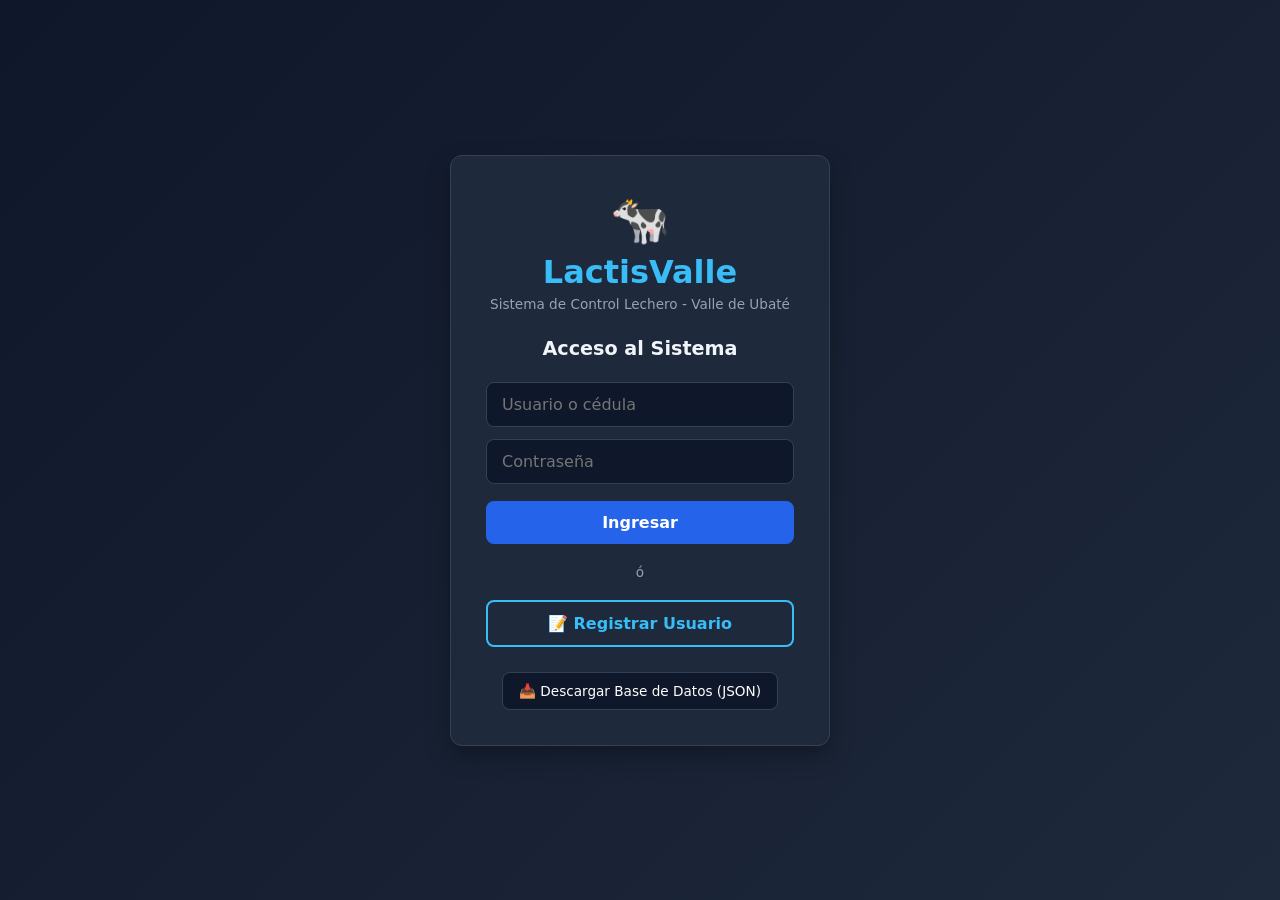
==== LactisValle_microservices/auth-service/frontend/index.html @ ffaddf48 "Implementación de microservicios y organización de el tablero" ====
<!DOCTYPE html>
<html lang="es">
<head>
    <meta charset="UTF-8">
    <meta name="viewport" content="width=device-width, initial-scale=1.0">
    <title>LactisValle — Acceso al Sistema</title>
    <!-- Hoja de estilos del inicio de sesión -->
    <link rel="stylesheet" href="inicio_S.css">
</head>
<body>

    <div class="login-container">
        <div class="logo-section">
            <span class="emoji-logo">🐄</span>
            <h1>LactisValle</h1>
            <p>Sistema de Control Lechero - Valle de Ubaté</p>
        </div>

        <!-- FORMULARIO DE INICIO DE SESIÓN -->
        <form id="loginForm" class="auth-form" onsubmit="event.preventDefault(); validarLogin();">
            <h2>Acceso al Sistema</h2>
            
            <div class="input-group">
                <input type="text" id="loginUser" placeholder="Usuario o cédula" required>
            </div>
            
            <div class="input-group">
                <input type="password" id="loginPass" placeholder="Contraseña" required>
            </div>
            
            <button type="submit" class="btn-submit">Ingresar</button>
            
            <div class="divider">ó</div>

            <!-- BOTÓN PARA MOSTRAR EL FORMULARIO DE REGISTRO -->
            <button type="button" class="btn-secondary" onclick="mostrarRegistro()">
                📝 Registrar Usuario
            </button>
        </form>

        <!-- FORMULARIO DE REGISTRO DE USUARIO (Oculto al inicio) -->
        <form id="registerForm" class="auth-form oculto" onsubmit="event.preventDefault(); registrar();">
            <h2>Registro de Usuario</h2>
            
            <div class="input-group">
                <input type="text" id="regUser" placeholder="Nuevo usuario o cédula" required>
            </div>
            
            <div class="input-group">
                <input type="password" id="regPass" placeholder="Crear contraseña" required>
            </div>
            
            <button type="submit" class="btn-submit">Guardar Registro</button>
            
            <p class="switch-text">
                ¿Ya tienes cuenta? <a href="#" onclick="mostrarLogin()">Inicia sesión aquí</a>
            </p>
        </form>

        <!-- BOTÓN PARA EXPORTAR BASE DE DATOS LOCAL JSON -->
        <div class="export-box">
            <button type="button" onclick="exportarUsuariosJSON()" class="btn-export">
                📥 Descargar Base de Datos (JSON)
            </button>
        </div>
    </div>

    <!-- Script de lógica -->
    <script src="app.js"></script>
</body>
</html>
---- LactisValle_microservices/auth-service/frontend/inicio_S.css ----
:root {
    --primary-color: #1e293b;
    --accent-color: #2563eb;
    --accent-hover: #1d4ed8;
    --bg-body: #0f172a;
    --bg-card: #1e293b;
    --text-main: #ffffff;
    --text-muted: #94a3b8;
    --border-color: #334155;
    --radius: 12px;
    --shadow: 0 10px 25px rgba(0, 0, 0, 0.3);
}

* {
    margin: 0;
    padding: 0;
    box-sizing: border-box;
    font-family: 'Segoe UI', system-ui, -apple-system, sans-serif;
}

body {
    height: 100vh;
    display: flex;
    justify-content: center;
    align-items: center;
    background: linear-gradient(135deg, #0f172a, #1e293b);
    color: var(--text-main);
}

.login-container {
    width: 380px;
    background: var(--bg-card);
    padding: 35px;
    border-radius: var(--radius);
    box-shadow: var(--shadow);
    border: 1px solid var(--border-color);
}

.logo-section {
    text-align: center;
    margin-bottom: 25px;
}

.emoji-logo {
    font-size: 3rem;
    display: block;
    margin-bottom: 5px;
}

.logo-section h1 {
    font-size: 2rem;
    color: #38bdf8;
}

.logo-section p {
    font-size: 0.85rem;
    color: var(--text-muted);
    margin-top: 5px;
}

.auth-form {
    display: flex;
    flex-direction: column;
    gap: 12px;
    transition: opacity 0.3s ease;
}

.auth-form h2 {
    font-size: 1.2rem;
    text-align: center;
    margin-bottom: 10px;
    color: #f1f5f9;
}

.input-group {
    width: 100%;
}

.input-group input {
    width: 100%;
    padding: 12px 15px;
    border: 1px solid var(--border-color);
    background-color: #0f172a;
    color: #ffffff;
    border-radius: 8px;
    font-size: 1rem;
    outline: none;
    transition: border-color 0.2s ease;
}

.input-group input:focus {
    border-color: #38bdf8;
}

.btn-submit {
    width: 100%;
    padding: 12px;
    background-color: var(--accent-color);
    color: white;
    border: none;
    border-radius: 8px;
    font-size: 1rem;
    font-weight: 600;
    cursor: pointer;
    transition: background-color 0.2s ease;
    margin-top: 5px;
}

.btn-submit:hover {
    background-color: var(--accent-hover);
}

.divider {
    margin: 8px 0;
    color: var(--text-muted);
    font-size: 0.85rem;
    text-align: center;
}

.btn-secondary {
    width: 100%;
    padding: 12px;
    background-color: transparent;
    color: #38bdf8;
    border: 2px solid #38bdf8;
    border-radius: 8px;
    font-size: 1rem;
    font-weight: 600;
    cursor: pointer;
    transition: all 0.2s ease;
}

.btn-secondary:hover {
    background-color: #38bdf8;
    color: #0f172a;
}

.switch-text {
    margin-top: 10px;
    font-size: 0.85rem;
    color: var(--text-muted);
    text-align: center;
}

.switch-text a {
    color: #38bdf8;
    text-decoration: none;
    font-weight: 600;
}

.switch-text a:hover {
    text-decoration: underline;
}

.export-box {
    margin-top: 25px;
    text-align: center;
}

.btn-export {
    background-color: #0f172a;
    color: #ffffff;
    padding: 10px 16px;
    font-size: 0.85rem;
    border-radius: 8px;
    border: 1px solid var(--border-color);
    cursor: pointer;
    transition: background-color 0.2s ease;
}

.btn-export:hover {
    background-color: #334155;
}

/* CLASE PARA OCULTAR ELEMENTOS */
.oculto {
    display: none !important;
}
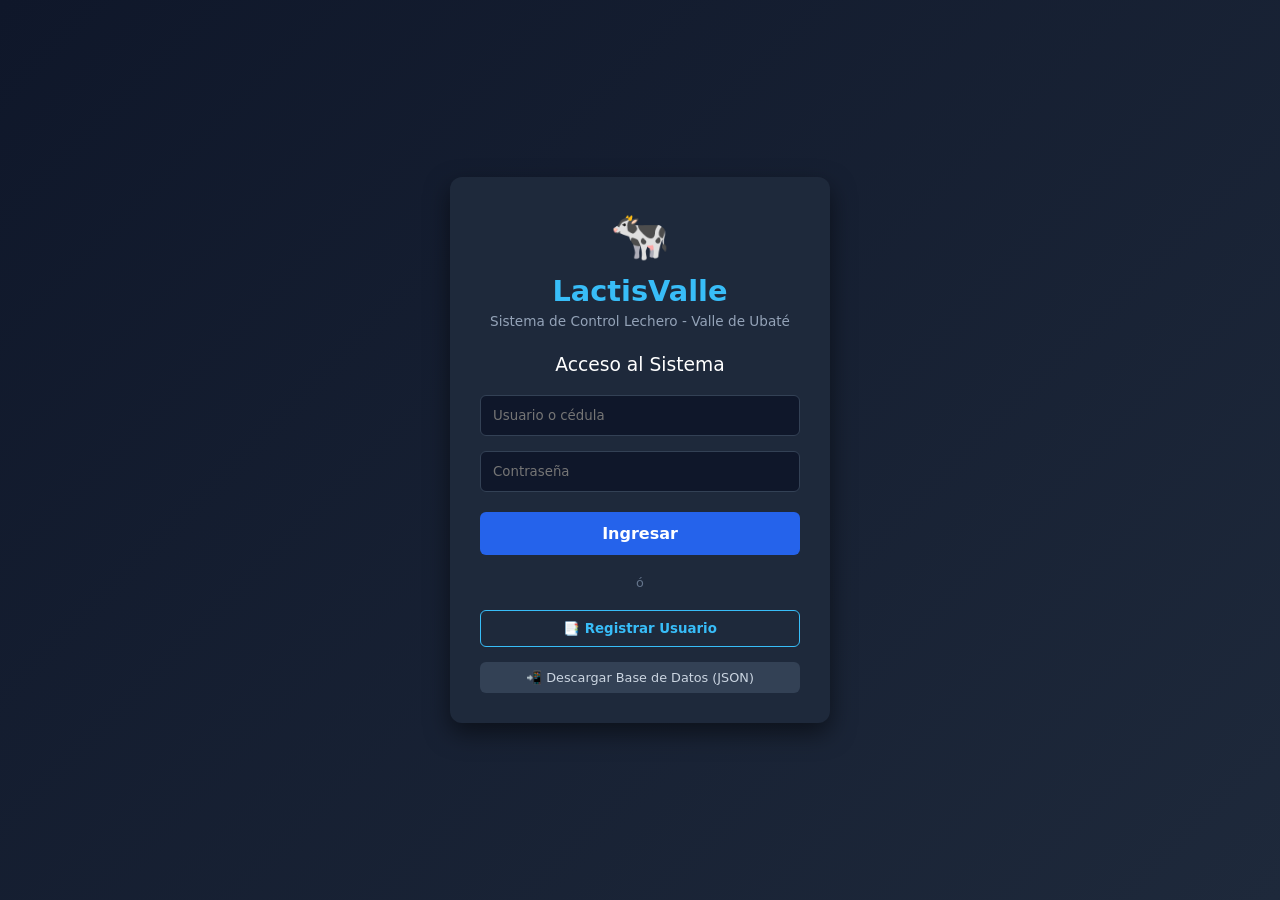
==== commit 6ec5318f: "Se agrega una nueva función de el menu llamado reportes para visualización mediante las graficas" ====
--- a/LactisValle_microservices/auth-service/frontend/index.html
+++ b/LactisValle_microservices/auth-service/frontend/index.html
@@ -4,68 +4,75 @@
     <meta charset="UTF-8">
     <meta name="viewport" content="width=device-width, initial-scale=1.0">
     <title>LactisValle — Acceso al Sistema</title>
-    <!-- Hoja de estilos del inicio de sesión -->
     <link rel="stylesheet" href="inicio_S.css">
 </head>
-<body>
+<body style="background-color: #0f172a; display: flex; justify-content: center; align-items: center; min-height: 100vh; margin: 0; font-family: sans-serif;">
 
-    <div class="login-container">
-        <div class="logo-section">
-            <span class="emoji-logo">🐄</span>
-            <h1>LactisValle</h1>
-            <p>Sistema de Control Lechero - Valle de Ubaté</p>
-        </div>
+    <div class="login-card" style="background: #1e293b; padding: 30px; border-radius: 12px; width: 100%; max-width: 380px; color: white; text-align: center; box-shadow: 0 10px 25px rgba(0,0,0,0.5);">
+        
+        <div style="font-size: 3rem; margin-bottom: 10px;">🐄</div>
+        <h1 style="color: #38bdf8; margin: 0 0 5px 0; font-size: 1.8rem;">LactisValle</h1>
+        <p style="color: #94a3b8; font-size: 0.85rem; margin-bottom: 25px;">Sistema de Control Lechero - Valle de Ubaté</p>
 
-        <!-- FORMULARIO DE INICIO DE SESIÓN -->
-        <form id="loginForm" class="auth-form" onsubmit="event.preventDefault(); validarLogin();">
-            <h2>Acceso al Sistema</h2>
-            
-            <div class="input-group">
-                <input type="text" id="loginUser" placeholder="Usuario o cédula" required>
+        <h3 id="formTitle" style="margin-bottom: 20px; font-weight: 500;">Acceso al Sistema</h3>
+
+        <!-- CONTENEDOR DE NOTIFICACIONES -->
+        <div id="loginAlert" style="display: none; padding: 10px; margin-bottom: 15px; border-radius: 6px; font-size: 0.85rem; text-align: center;"></div>
+
+        <!-- FORMULARIO DE ACCESO Y REGISTRO -->
+        <form id="loginForm">
+            <div style="margin-bottom: 15px; text-align: left;">
+                <input 
+                    type="text" 
+                    id="loginUser" 
+                    placeholder="Usuario o cédula" 
+                    required 
+                    style="width: 100%; padding: 12px; border-radius: 6px; border: 1px solid #334155; background: #0f172a; color: white; box-sizing: border-box;"
+                >
             </div>
-            
-            <div class="input-group">
-                <input type="password" id="loginPass" placeholder="Contraseña" required>
+
+            <div style="margin-bottom: 20px; text-align: left;">
+                <input 
+                    type="password" 
+                    id="loginPassword" 
+                    placeholder="Contraseña" 
+                    required 
+                    style="width: 100%; padding: 12px; border-radius: 6px; border: 1px solid #334155; background: #0f172a; color: white; box-sizing: border-box;"
+                >
             </div>
-            
-            <button type="submit" class="btn-submit">Ingresar</button>
-            
-            <div class="divider">ó</div>
 
-            <!-- BOTÓN PARA MOSTRAR EL FORMULARIO DE REGISTRO -->
-            <button type="button" class="btn-secondary" onclick="mostrarRegistro()">
-                📝 Registrar Usuario
+            <button 
+                type="submit" 
+                id="btnLogin" 
+                style="width: 100%; padding: 12px; background: #2563eb; color: white; border: none; border-radius: 6px; font-weight: bold; cursor: pointer; font-size: 1rem;"
+            >
+                Ingresar
             </button>
         </form>
 
-        <!-- FORMULARIO DE REGISTRO DE USUARIO (Oculto al inicio) -->
-        <form id="registerForm" class="auth-form oculto" onsubmit="event.preventDefault(); registrar();">
-            <h2>Registro de Usuario</h2>
-            
-            <div class="input-group">
-                <input type="text" id="regUser" placeholder="Nuevo usuario o cédula" required>
-            </div>
-            
-            <div class="input-group">
-                <input type="password" id="regPass" placeholder="Crear contraseña" required>
-            </div>
-            
-            <button type="submit" class="btn-submit">Guardar Registro</button>
-            
-            <p class="switch-text">
-                ¿Ya tienes cuenta? <a href="#" onclick="mostrarLogin()">Inicia sesión aquí</a>
-            </p>
-        </form>
+        <div style="margin: 20px 0; color: #64748b; font-size: 0.8rem;">ó</div>
 
-        <!-- BOTÓN PARA EXPORTAR BASE DE DATOS LOCAL JSON -->
-        <div class="export-box">
-            <button type="button" onclick="exportarUsuariosJSON()" class="btn-export">
-                📥 Descargar Base de Datos (JSON)
-            </button>
-        </div>
+        <!-- BOTÓN REGISTRAR USUARIO -->
+        <button 
+            type="button" 
+            id="btnRegisterToggle" 
+            onclick="toggleModoRegistro()" 
+            style="width: 100%; padding: 10px; background: transparent; border: 1px solid #38bdf8; color: #38bdf8; border-radius: 6px; cursor: pointer; margin-bottom: 15px; font-weight: bold;"
+        >
+            📑 Registrar Usuario
+        </button>
+
+        <!-- BOTÓN DESCARGAR BASE DE DATOS JSON -->
+        <button 
+            type="button" 
+            onclick="descargarBaseDatosJSON()" 
+            style="width: 100%; padding: 8px; background: #334155; border: none; color: #cbd5e1; border-radius: 6px; cursor: pointer; font-size: 0.8rem;"
+        >
+            📲 Descargar Base de Datos (JSON)
+        </button>
     </div>
 
-    <!-- Script de lógica -->
-    <script src="app.js"></script>
+    <!-- VINCULACIÓN CON EL ARCHIVO JAVASCRIPT EXTERNO -->
+    <script src="inicio_S.js"></script>
 </body>
 </html>
--- a/LactisValle_microservices/auth-service/frontend/inicio_S.css
+++ b/LactisValle_microservices/auth-service/frontend/inicio_S.css
@@ -175,4 +175,90 @@
 /* CLASE PARA OCULTAR ELEMENTOS */
 .oculto {
     display: none !important;
+}
+/* Estilos para el Perfil y Botón de Cierre de Sesión */
+.user-profile {
+  display: flex;
+  align-items: center;
+  gap: 10px;
+  background-color: rgba(255, 255, 255, 0.1);
+  padding: 6px 14px;
+  border-radius: 20px;
+  color: #ffffff;
+  font-size: 0.9rem;
+}
+
+.user-avatar {
+  font-size: 1.1rem;
+}
+
+.user-name {
+  font-weight: 600;
+  color: #e0e0e0;
+}
+
+.btn-logout {
+  background-color: #dc3545;
+  color: white;
+  border: none;
+  padding: 5px 12px;
+  border-radius: 12px;
+  cursor: pointer;
+  font-size: 0.8rem;
+  font-weight: bold;
+  transition: background-color 0.2s ease;
+}
+
+.btn-logout:hover {
+  background-color: #bd2130;
+}
+.navbar {
+  display: flex;
+  justify-content: space-between;
+  align-items: center;
+  padding: 12px 24px;
+  background-color: #1a2332;
+  color: #ffffff;
+}
+
+.logo-container h2 {
+  margin: 0;
+  font-size: 1.25rem;
+  font-weight: bold;
+}
+
+.user-profile {
+  display: flex;
+  align-items: center;
+  gap: 10px;
+  background-color: rgba(255, 255, 255, 0.1);
+  padding: 6px 14px;
+  border-radius: 20px;
+  color: #ffffff;
+  font-size: 0.9rem;
+}
+
+.btn-logout {
+  background-color: #dc3545;
+  color: white;
+  border: none;
+  padding: 5px 12px;
+  border-radius: 12px;
+  cursor: pointer;
+  font-size: 0.8rem;
+  font-weight: bold;
+  transition: background-color 0.2s ease;
+}
+
+.btn-logout:hover {
+  background-color: #bd2130;
+}
+
+.badge-offline {
+  background-color: #e8f5e9;
+  color: #2e7d32;
+  padding: 6px 14px;
+  border-radius: 20px;
+  font-size: 0.85rem;
+  font-weight: 600;
 }
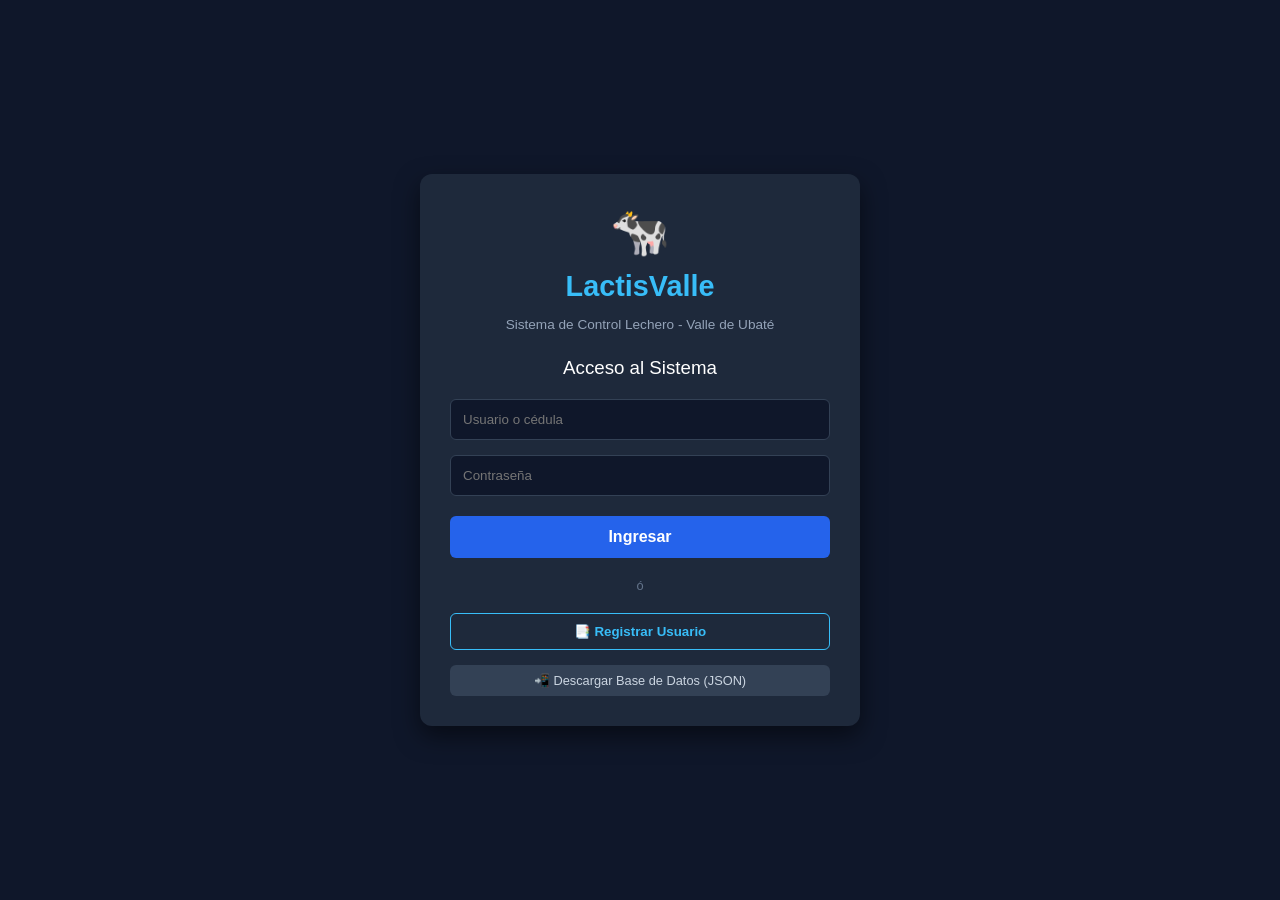
==== commit 140beaf8: "Init" ====
--- a/LactisValle_microservices/auth-service/frontend/index.html
+++ b/LactisValle_microservices/auth-service/frontend/index.html
@@ -9,17 +9,11 @@
 <body style="background-color: #0f172a; display: flex; justify-content: center; align-items: center; min-height: 100vh; margin: 0; font-family: sans-serif;">
 
     <div class="login-card" style="background: #1e293b; padding: 30px; border-radius: 12px; width: 100%; max-width: 380px; color: white; text-align: center; box-shadow: 0 10px 25px rgba(0,0,0,0.5);">
-        
         <div style="font-size: 3rem; margin-bottom: 10px;">🐄</div>
         <h1 style="color: #38bdf8; margin: 0 0 5px 0; font-size: 1.8rem;">LactisValle</h1>
         <p style="color: #94a3b8; font-size: 0.85rem; margin-bottom: 25px;">Sistema de Control Lechero - Valle de Ubaté</p>
-
         <h3 id="formTitle" style="margin-bottom: 20px; font-weight: 500;">Acceso al Sistema</h3>
-
-        <!-- CONTENEDOR DE NOTIFICACIONES -->
         <div id="loginAlert" style="display: none; padding: 10px; margin-bottom: 15px; border-radius: 6px; font-size: 0.85rem; text-align: center;"></div>
-
-        <!-- FORMULARIO DE ACCESO Y REGISTRO -->
         <form id="loginForm">
             <div style="margin-bottom: 15px; text-align: left;">
                 <input 
@@ -49,10 +43,7 @@
                 Ingresar
             </button>
         </form>
-
         <div style="margin: 20px 0; color: #64748b; font-size: 0.8rem;">ó</div>
-
-        <!-- BOTÓN REGISTRAR USUARIO -->
         <button 
             type="button" 
             id="btnRegisterToggle" 
@@ -62,7 +53,6 @@
             📑 Registrar Usuario
         </button>
 
-        <!-- BOTÓN DESCARGAR BASE DE DATOS JSON -->
         <button 
             type="button" 
             onclick="descargarBaseDatosJSON()" 
@@ -71,8 +61,6 @@
             📲 Descargar Base de Datos (JSON)
         </button>
     </div>
-
-    <!-- VINCULACIÓN CON EL ARCHIVO JAVASCRIPT EXTERNO -->
     <script src="inicio_S.js"></script>
 </body>
 </html>
--- a/LactisValle_microservices/auth-service/frontend/inicio_S.css
+++ b/LactisValle_microservices/auth-service/frontend/inicio_S.css
@@ -11,254 +11,57 @@
     --shadow: 0 10px 25px rgba(0, 0, 0, 0.3);
 }
 
-* {
-    margin: 0;
-    padding: 0;
-    box-sizing: border-box;
-    font-family: 'Segoe UI', system-ui, -apple-system, sans-serif;
-}
-
-body {
-    height: 100vh;
-    display: flex;
-    justify-content: center;
-    align-items: center;
-    background: linear-gradient(135deg, #0f172a, #1e293b);
-    color: var(--text-main);
-}
-
-.login-container {
-    width: 380px;
-    background: var(--bg-card);
-    padding: 35px;
-    border-radius: var(--radius);
-    box-shadow: var(--shadow);
-    border: 1px solid var(--border-color);
-}
-
-.logo-section {
-    text-align: center;
-    margin-bottom: 25px;
-}
-
-.emoji-logo {
-    font-size: 3rem;
-    display: block;
-    margin-bottom: 5px;
-}
-
-.logo-section h1 {
-    font-size: 2rem;
-    color: #38bdf8;
-}
-
-.logo-section p {
-    font-size: 0.85rem;
-    color: var(--text-muted);
-    margin-top: 5px;
-}
-
-.auth-form {
-    display: flex;
-    flex-direction: column;
-    gap: 12px;
-    transition: opacity 0.3s ease;
-}
-
-.auth-form h2 {
-    font-size: 1.2rem;
-    text-align: center;
-    margin-bottom: 10px;
-    color: #f1f5f9;
-}
-
-.input-group {
-    width: 100%;
-}
-
-.input-group input {
-    width: 100%;
-    padding: 12px 15px;
-    border: 1px solid var(--border-color);
-    background-color: #0f172a;
-    color: #ffffff;
-    border-radius: 8px;
-    font-size: 1rem;
-    outline: none;
-    transition: border-color 0.2s ease;
-}
-
-.input-group input:focus {
-    border-color: #38bdf8;
-}
-
-.btn-submit {
-    width: 100%;
-    padding: 12px;
-    background-color: var(--accent-color);
-    color: white;
-    border: none;
-    border-radius: 8px;
-    font-size: 1rem;
-    font-weight: 600;
-    cursor: pointer;
-    transition: background-color 0.2s ease;
-    margin-top: 5px;
-}
-
-.btn-submit:hover {
-    background-color: var(--accent-hover);
-}
-
-.divider {
-    margin: 8px 0;
-    color: var(--text-muted);
-    font-size: 0.85rem;
-    text-align: center;
-}
-
-.btn-secondary {
-    width: 100%;
-    padding: 12px;
-    background-color: transparent;
-    color: #38bdf8;
-    border: 2px solid #38bdf8;
-    border-radius: 8px;
-    font-size: 1rem;
-    font-weight: 600;
-    cursor: pointer;
-    transition: all 0.2s ease;
-}
-
-.btn-secondary:hover {
-    background-color: #38bdf8;
-    color: #0f172a;
-}
-
-.switch-text {
-    margin-top: 10px;
-    font-size: 0.85rem;
-    color: var(--text-muted);
-    text-align: center;
-}
-
-.switch-text a {
-    color: #38bdf8;
-    text-decoration: none;
-    font-weight: 600;
-}
-
-.switch-text a:hover {
-    text-decoration: underline;
-}
-
-.export-box {
-    margin-top: 25px;
-    text-align: center;
-}
-
-.btn-export {
-    background-color: #0f172a;
-    color: #ffffff;
-    padding: 10px 16px;
-    font-size: 0.85rem;
-    border-radius: 8px;
-    border: 1px solid var(--border-color);
-    cursor: pointer;
-    transition: background-color 0.2s ease;
-}
-
-.btn-export:hover {
-    background-color: #334155;
-}
-
-/* CLASE PARA OCULTAR ELEMENTOS */
-.oculto {
-    display: none !important;
-}
-/* Estilos para el Perfil y Botón de Cierre de Sesión */
-.user-profile {
-  display: flex;
-  align-items: center;
-  gap: 10px;
-  background-color: rgba(255, 255, 255, 0.1);
-  padding: 6px 14px;
-  border-radius: 20px;
-  color: #ffffff;
-  font-size: 0.9rem;
-}
-
-.user-avatar {
-  font-size: 1.1rem;
-}
-
-.user-name {
-  font-weight: 600;
-  color: #e0e0e0;
-}
-
-.btn-logout {
-  background-color: #dc3545;
-  color: white;
-  border: none;
-  padding: 5px 12px;
-  border-radius: 12px;
-  cursor: pointer;
-  font-size: 0.8rem;
-  font-weight: bold;
-  transition: background-color 0.2s ease;
-}
-
-.btn-logout:hover {
-  background-color: #bd2130;
-}
-.navbar {
-  display: flex;
-  justify-content: space-between;
-  align-items: center;
-  padding: 12px 24px;
-  background-color: #1a2332;
-  color: #ffffff;
-}
-
-.logo-container h2 {
-  margin: 0;
-  font-size: 1.25rem;
-  font-weight: bold;
-}
-
-.user-profile {
-  display: flex;
-  align-items: center;
-  gap: 10px;
-  background-color: rgba(255, 255, 255, 0.1);
-  padding: 6px 14px;
-  border-radius: 20px;
-  color: #ffffff;
-  font-size: 0.9rem;
-}
-
-.btn-logout {
-  background-color: #dc3545;
-  color: white;
-  border: none;
-  padding: 5px 12px;
-  border-radius: 12px;
-  cursor: pointer;
-  font-size: 0.8rem;
-  font-weight: bold;
-  transition: background-color 0.2s ease;
-}
-
-.btn-logout:hover {
-  background-color: #bd2130;
-}
-
-.badge-offline {
-  background-color: #e8f5e9;
-  color: #2e7d32;
-  padding: 6px 14px;
-  border-radius: 20px;
-  font-size: 0.85rem;
-  font-weight: 600;
-}+ /* Ajustes específicos para adaptar las tarjetas de navegación al tema oscuro */
+        .menu-options {
+            display: flex;
+            flex-direction: column;
+            gap: 15px;
+            margin-top: 20px;
+        }
+        .btn-menu {
+            background: #0f172a;
+            border: 1px solid #334155;
+            color: #ffffff;
+            padding: 16px;
+            border-radius: 10px;
+            font-size: 1rem;
+            font-weight: bold;
+            cursor: pointer;
+            display: flex;
+            align-items: center;
+            gap: 14px;
+            text-decoration: none;
+            transition: all 0.2s ease-in-out;
+        }
+        .btn-menu:hover {
+            border-color: #38bdf8;
+            background: #1e293b;
+            transform: translateY(-2px);
+        }
+        .btn-logout-custom {
+            margin-top: 25px;
+            background: transparent;
+            border: 1px solid #ef4444;
+            color: #ef4444;
+            width: 100%;
+            padding: 12px;
+            border-radius: 8px;
+            font-weight: bold;
+            font-size: 0.95rem;
+            cursor: pointer;
+            transition: all 0.2s ease-in-out;
+        }
+        .btn-logout-custom:hover {
+            background: #ef4444;
+            color: #ffffff;
+        }
+        .user-badge {
+            background: #334155;
+            padding: 8px 18px;
+            border-radius: 20px;
+            font-size: 0.85rem;
+            color: #38bdf8;
+            display: inline-block;
+            margin-bottom: 10px;
+            font-weight: bold;
+        }
